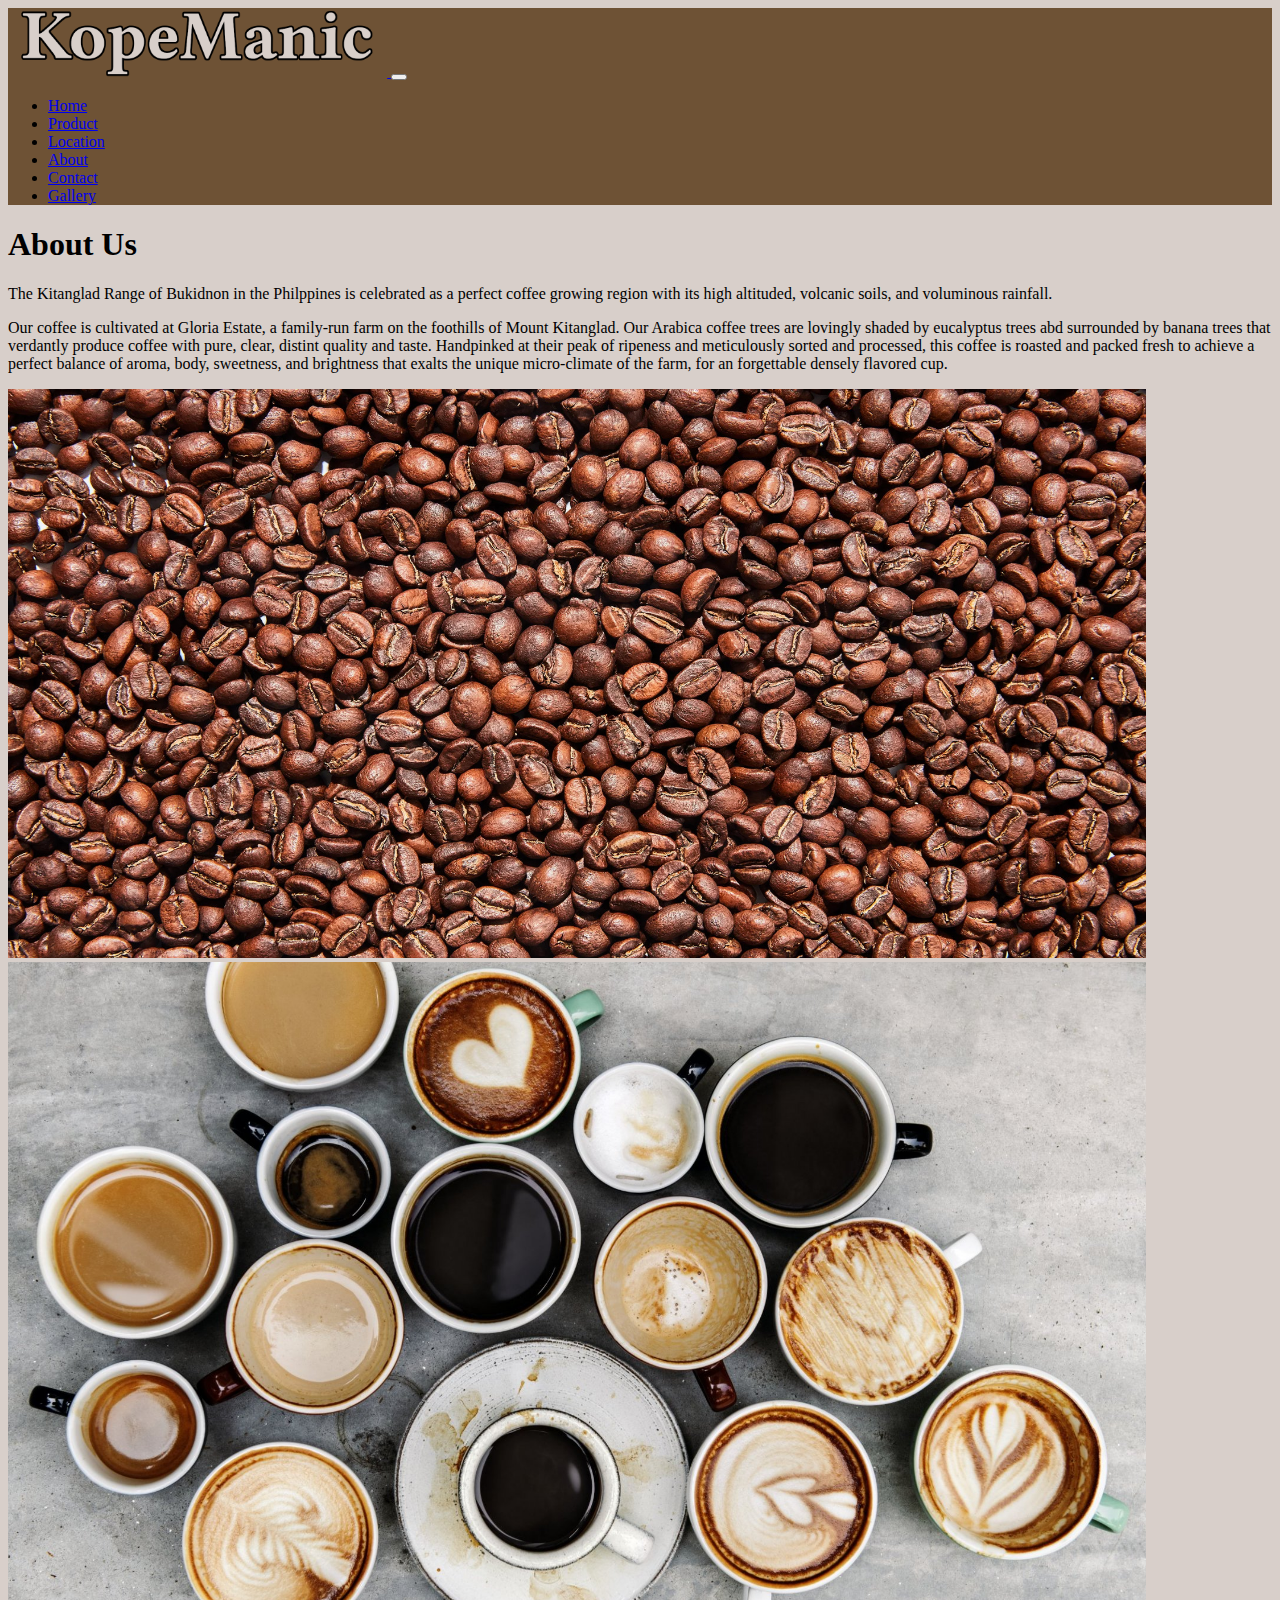
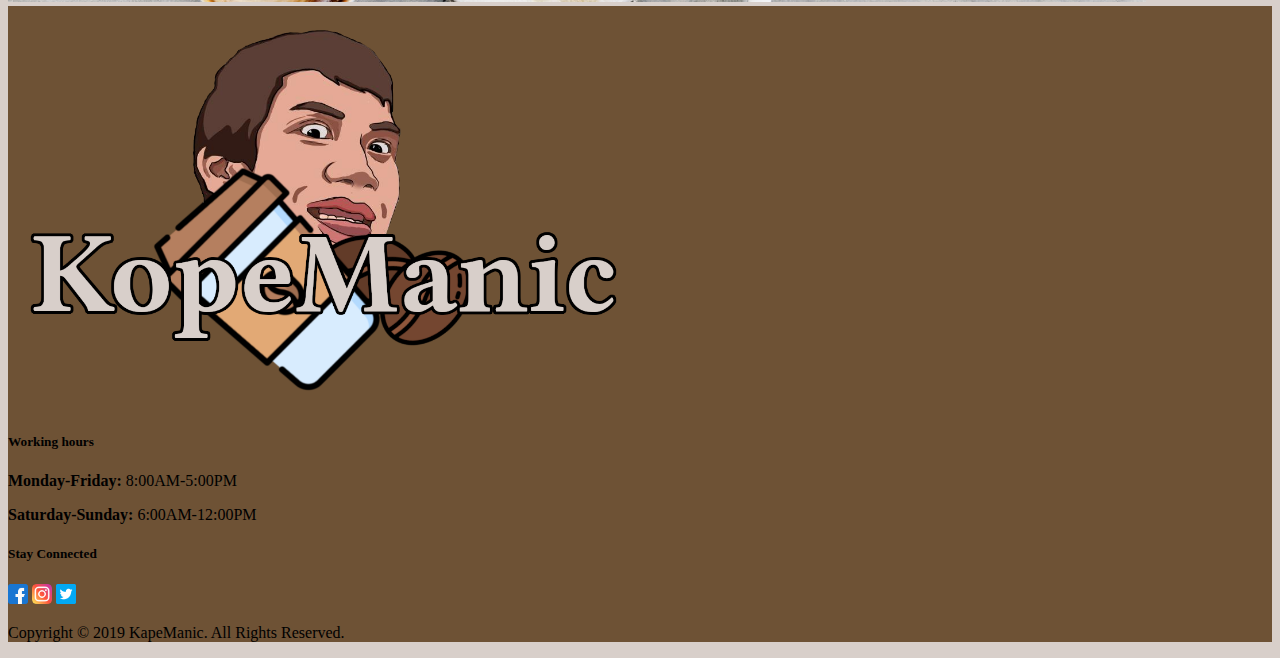
==== about.html @ cada4bcd "Add files via upload" ====
<!DOCTYPE html>
<html>
<head>
	<meta charset="utf-8">
	<meta name="viewport" content="width=device-width, initial-scale=1">
	<title>Home</title>
	<link href="https://cdn.jsdelivr.net/npm/bootstrap@5.3.0-alpha1/dist/css/bootstrap.min.css" rel="stylesheet" integrity="sha384-GLhlTQ8iRABdZLl6O3oVMWSktQOp6b7In1Zl3/Jr59b6EGGoI1aFkw7cmDA6j6gD" crossorigin="anonymous">
	<link rel="stylesheet" type="text/css" href="coffee-style.css">
</head>
<body>
	<nav class="navbar navbar-expand-md bg-coffee" >
		<div class="container-fluid">
			<a class="navbar-brand" href="index.html">
				<img src="images/icons/textlogo.png" width="30%" alt="text logo" class="img-fluid">
			</a>
			<button class="navbar-toggler" type="button" data-bs-toggle="collapse" data-bs-target="#navbarcoffee" aria-controls="navbarcoffee" aria-expanded="false" aria-label="Toggle navigation">
				<span class="navbar-toggler-icon"></span>
			</button>
			<div class="collapse navbar-collapse" id="navbarcoffee">
				<ul class="navbar-nav me-auto mb-2 mb-md-0">
					<li class="nav-item">
						<a class="nav-link link-light" href="index.html">Home</a>
					</li>
					<li class="nav-item">
						<a class="nav-link link-light" href="product.html">Product</a>
					</li>
					<li class="nav-item">
						<a class="nav-link link-light" href="location.html">Location</a>
					</li>
					<li class="nav-item">
						<a class="nav-link link-dark active" aria-current="page" href="about.html">About</a>
					</li>
					<li class="nav-item">
						<a class="nav-link link-light" href="contact.html">Contact</a>
					</li>
					<li class="nav-item">
						<a class="nav-link link-light" href="gallery.html">Gallery</a>
					</li>
				</ul>
			</div>
		</div>
	</nav>

	<div class="container-md text-start bg-milk">
		<div class="row mt-5">
			<div class="col-md-6">
				<h1 class="display-1 text-center">About Us</h1>
				<p class="fs-5">The Kitanglad Range of Bukidnon in the Philppines is celebrated as a perfect coffee growing region with its high altituded, volcanic soils, and voluminous rainfall.</p>
				<p class="fs-5"> Our coffee is cultivated at Gloria Estate, a family-run farm on the foothills of Mount Kitanglad. Our Arabica coffee trees are lovingly shaded by eucalyptus trees abd surrounded by banana trees that verdantly produce coffee with pure, clear, distint quality and taste. Handpinked at their peak of ripeness and meticulously sorted and processed, this coffee is roasted and packed fresh to achieve a perfect balance of aroma, body, sweetness, and brightness that exalts the unique micro-climate of the farm, for an forgettable densely flavored cup.</p>
			</div>
			<div class="col-md-6">
				<img src="images/background/bg-img7-1.jpg" width="90%" class="img-fluid rounded">
				<img src="images/background/bg-img6.jpg" width="90%" class="img-fluid mt-2 rounded">
			</div>
		</div>
	</div>
	<!--Footer-->
	<div class="container-fluid bg-coffee mt-5 pt-3">
		<div class="row pt-2 pb-3">
			<div class="col-md-2">
				
			</div>

			<div class="col-md-4">
				<div class="text-center"><img src="images/icons/logo3.png" alt="logo" width="50%" class="img-fluid"></div>
			</div>
			<div class="col-md-6">
				<div class="row">
					<div class="col-md-4">
						<h5>Working hours</h5>
						<p><b>Monday-Friday:</b> 8:00AM-5:00PM</p>
						<p><b>Saturday-Sunday:</b> 6:00AM-12:00PM</p>
					</div>
					<div class="col-md-4">
						<h5>Stay Connected</h5>
						<a href="https://www.facebook.com"><img src="images/icons/facebook.png" width="20" class="img-fluid"></a> 
						<a href="https://www.instagram.com"><img src="images/icons/instagram.png" width="20" class="img-fluid"></a>
						<a href="https://twitter.com/?lang=en"><img src="images/icons/twitter.png" width="20" class="img-fluid"></a>
					</div>
					<div class="col-md-4"></div>
				</div>
			</div>
		</div>
		<div class="row">
			<div class="col-md-12 text-center">
				<p>Copyright © 2019 KapeManic. All Rights Reserved.</p>
			</div>
		</div>
	</div>
<script src="https://cdn.jsdelivr.net/npm/bootstrap@5.3.0-alpha1/dist/js/bootstrap.bundle.min.js" integrity="sha384-w76AqPfDkMBDXo30jS1Sgez6pr3x5MlQ1ZAGC+nuZB+EYdgRZgiwxhTBTkF7CXvN" crossorigin="anonymous"></script>
</body>
</html>
---- coffee-style.css ----
body{
	background-color:#d8cfca;
}
.background-img{
	background-image: url("images/banner/coffeebanner7.jpg");
}
.bg-coffee{
	background-color:#6e5235;
}
.bg-milk{
	background-color:#d8cfca;
}
.tx-milk{
  color:#d8cfca; 
}
.spanprice{
  color:#6e5235;
}
.coffee-shadow{
  text-shadow: 0.1vw 0.1vw #6e5235;
}
.coffee-border{
  border-color: #6e5235;
  border-style: solid;
  border-width: thick;
}
.coffee-border-right{
  border-color: #6e5235;
  border-right-style: solid;
  border-width: thick;
}

.coffee-border-left{
  border-color: #6e5235;
  border-left-style: solid;
  border-width: thick;
}
/* Menu Gallery Start */

.coffeeslide {
  display: none;
}

.cursor {
  cursor: pointer;
}

.coffee-container {
  text-align: center;
  background-color: #6e5235;
  color: white;
}

.demo {
  opacity: 0.6;
}

.active,
.demo:hover {
  opacity: 1;
}

/* Menu Gallery End */

.placethebutton{
  bottom: 2vw;
  right: 4vw;
}
.bottom-25{
  bottom: 25%;
}

.close-button{
  margin-top: 1vw;
  margin-right: 1vw;
}
.star{
  color: orange;
}
.star-1{
  font-size: 225%;
  color: orange;
}
.star-2{
  font-size: 200%;
  color: orange;
}
.star-3{
  font-size: 175%;
  color: orange;
}
.star-4{
  font-size: 150%;
  color: orange;
}
.star-5{
  font-size: 125%;
  color: orange;
}
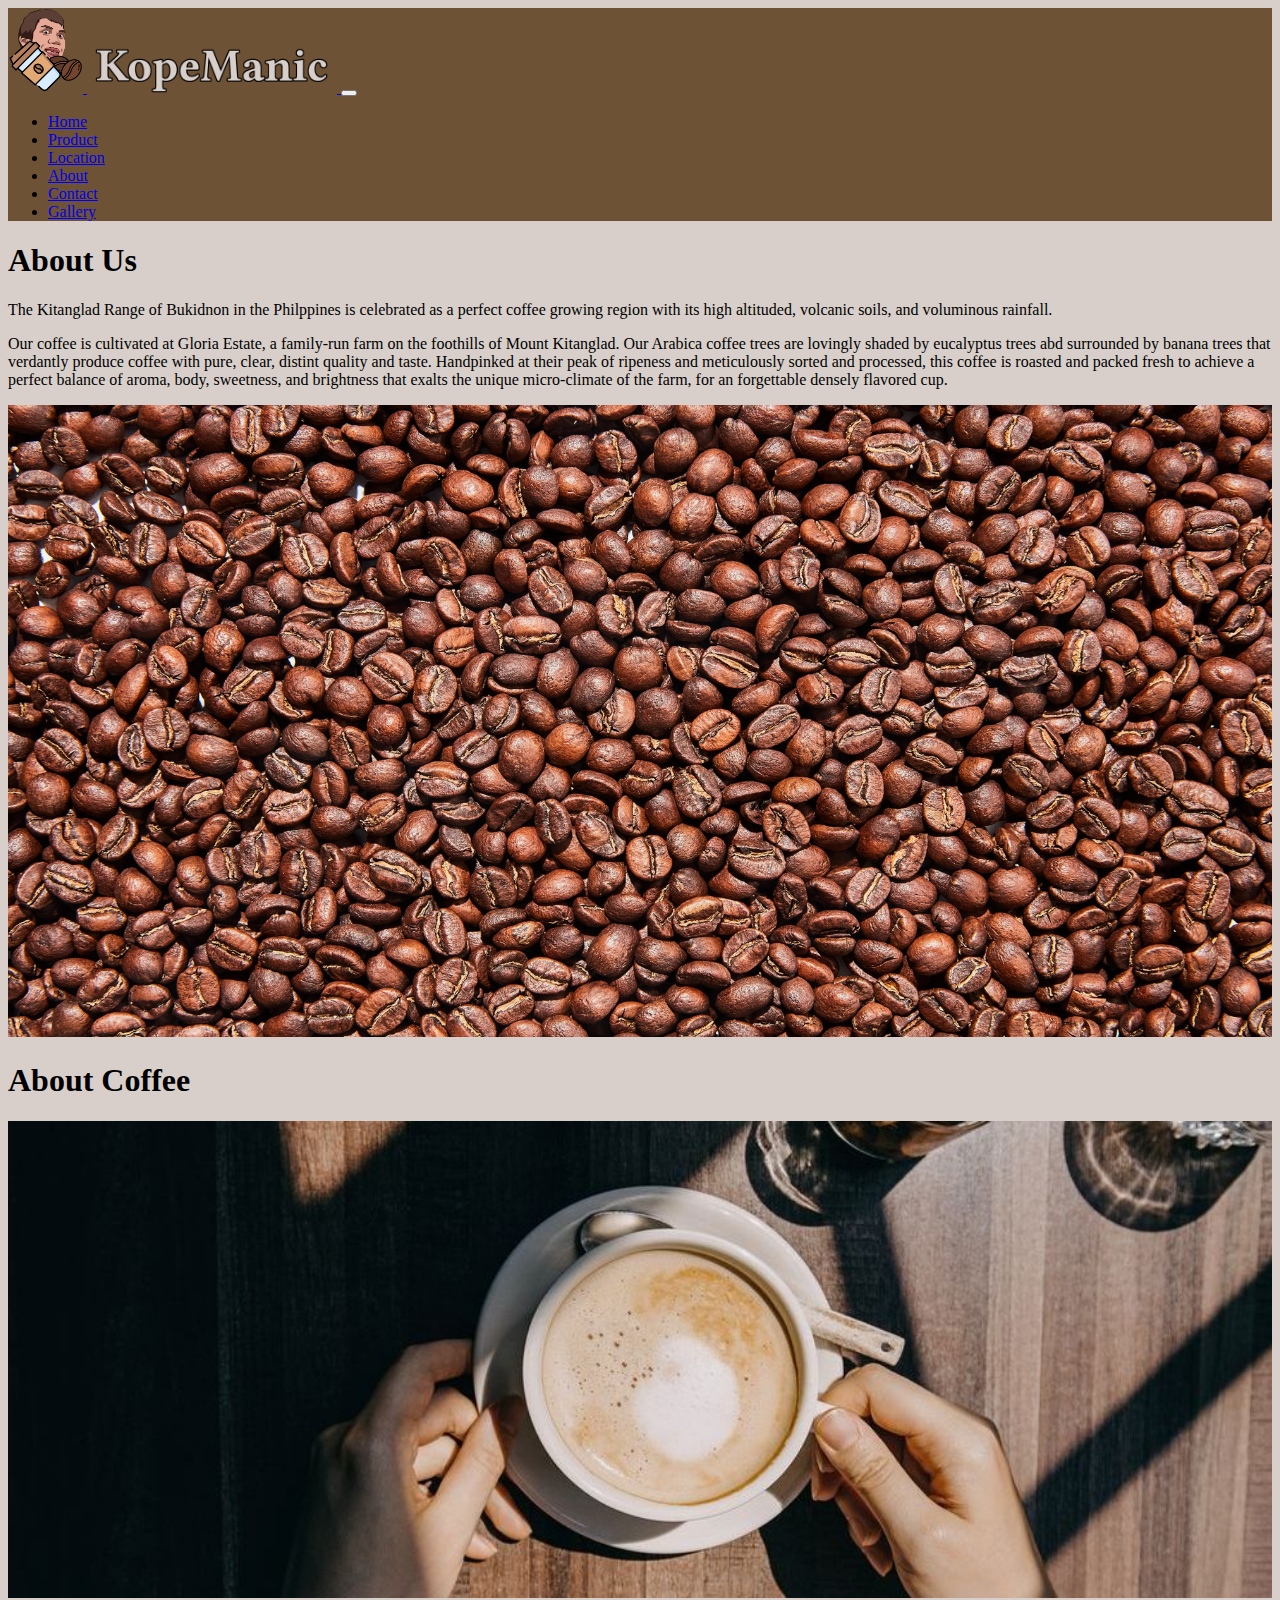
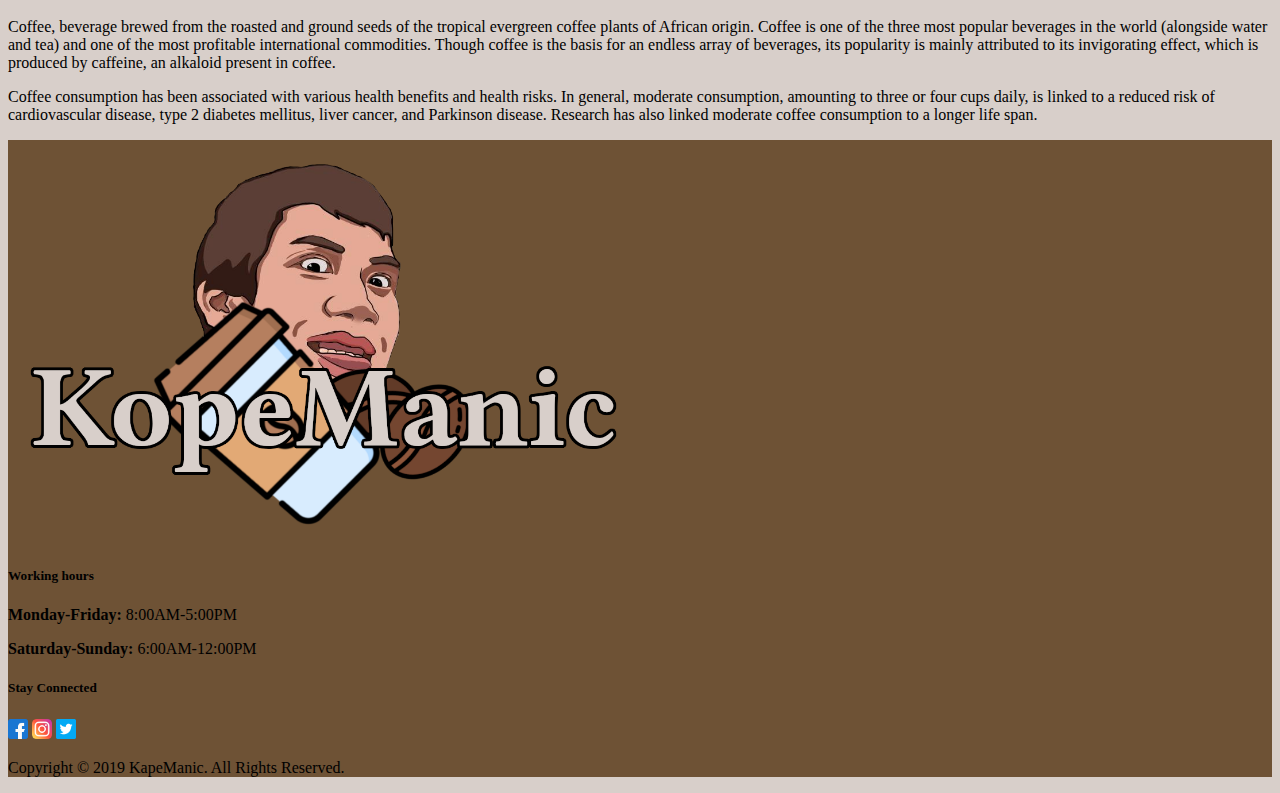
==== commit 55139a16: "Add files via upload" ====
--- a/about.html
+++ b/about.html
@@ -11,7 +11,8 @@
 	<nav class="navbar navbar-expand-md bg-coffee" >
 		<div class="container-fluid">
 			<a class="navbar-brand" href="index.html">
-				<img src="images/icons/textlogo.png" width="30%" alt="text logo" class="img-fluid">
+				<img src="images/icons/facelogo.png" width="75" alt="text logo" >
+				<img src="images/icons/textlogo.png" width="250" alt="text logo" >
 			</a>
 			<button class="navbar-toggler" type="button" data-bs-toggle="collapse" data-bs-target="#navbarcoffee" aria-controls="navbarcoffee" aria-expanded="false" aria-label="Toggle navigation">
 				<span class="navbar-toggler-icon"></span>
@@ -43,14 +44,18 @@
 
 	<div class="container-md text-start bg-milk">
 		<div class="row mt-5">
+			<div class="col-md-12"><h1 class="display-1 text-center">About Us</h1></div> 
 			<div class="col-md-6">
-				<h1 class="display-1 text-center">About Us</h1>
 				<p class="fs-5">The Kitanglad Range of Bukidnon in the Philppines is celebrated as a perfect coffee growing region with its high altituded, volcanic soils, and voluminous rainfall.</p>
 				<p class="fs-5"> Our coffee is cultivated at Gloria Estate, a family-run farm on the foothills of Mount Kitanglad. Our Arabica coffee trees are lovingly shaded by eucalyptus trees abd surrounded by banana trees that verdantly produce coffee with pure, clear, distint quality and taste. Handpinked at their peak of ripeness and meticulously sorted and processed, this coffee is roasted and packed fresh to achieve a perfect balance of aroma, body, sweetness, and brightness that exalts the unique micro-climate of the farm, for an forgettable densely flavored cup.</p>
 			</div>
-			<div class="col-md-6">
-				<img src="images/background/bg-img7-1.jpg" width="90%" class="img-fluid rounded">
-				<img src="images/background/bg-img6.jpg" width="90%" class="img-fluid mt-2 rounded">
+			<div class="col-md-6 text-center"><img src="images/background/bg-img7-1.jpg" width="100%" class="img-fluid rounded"></div>
+			<div class="col-md-12 mb-5"><h1 class="display-1 text-center">About Coffee</h1></div>
+			<div class="col-md-6"><img src="images/background/bg-img5.jpg" width="100%" class="img-fluid rounded"></div>
+			<div class="col-md-6"><p class="fs-5">Coffee, beverage brewed from the roasted and ground seeds of the tropical evergreen coffee plants of African origin. Coffee is one of the three most popular beverages in the world (alongside water and tea) and one of the most profitable international commodities. Though coffee is the basis for an endless array of beverages, its popularity is mainly attributed to its invigorating effect, which is produced by caffeine, an alkaloid present in coffee. </p></div>
+			
+			<div class="col-md-12 mt-3">	
+				<p class="fs-5">Coffee consumption has been associated with various health benefits and health risks. In general, moderate consumption, amounting to three or four cups daily, is linked to a reduced risk of cardiovascular disease, type 2 diabetes mellitus, liver cancer, and Parkinson disease. Research has also linked moderate coffee consumption to a longer life span.</p>
 			</div>
 		</div>
 	</div>
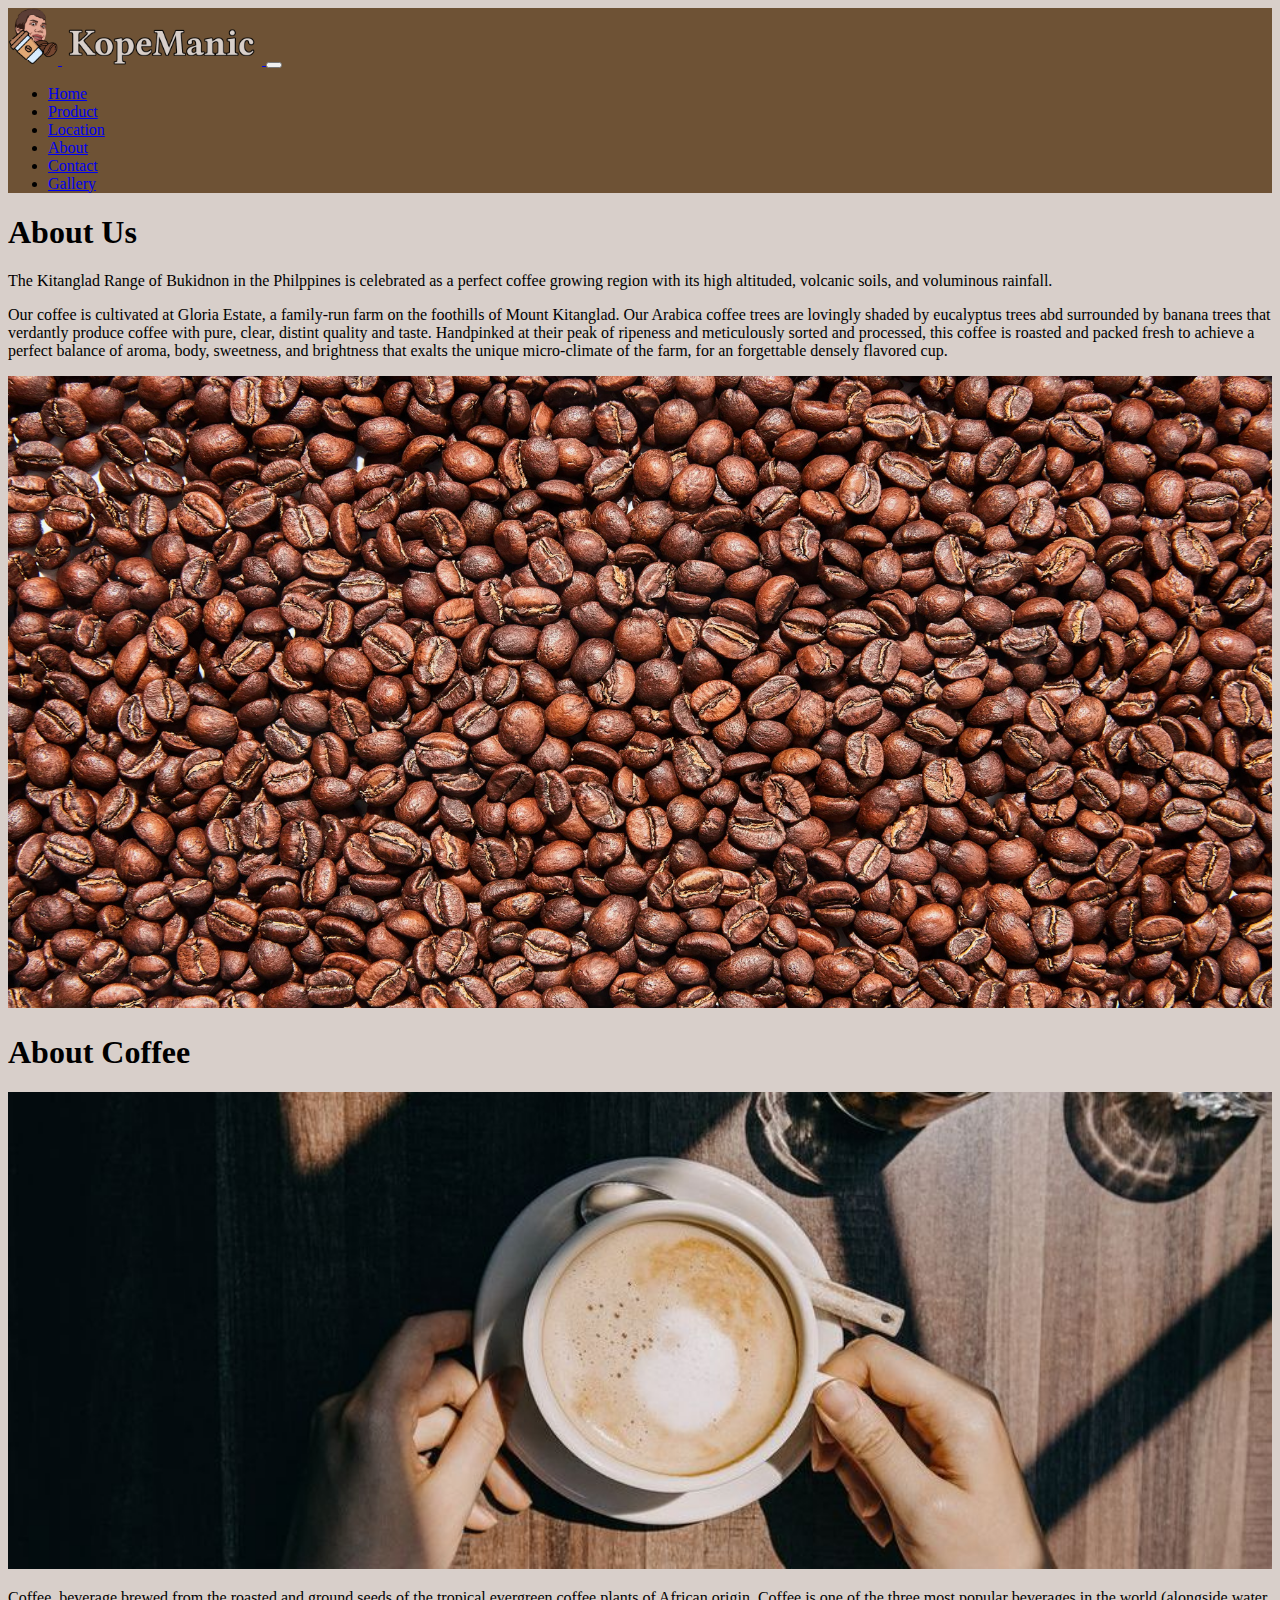
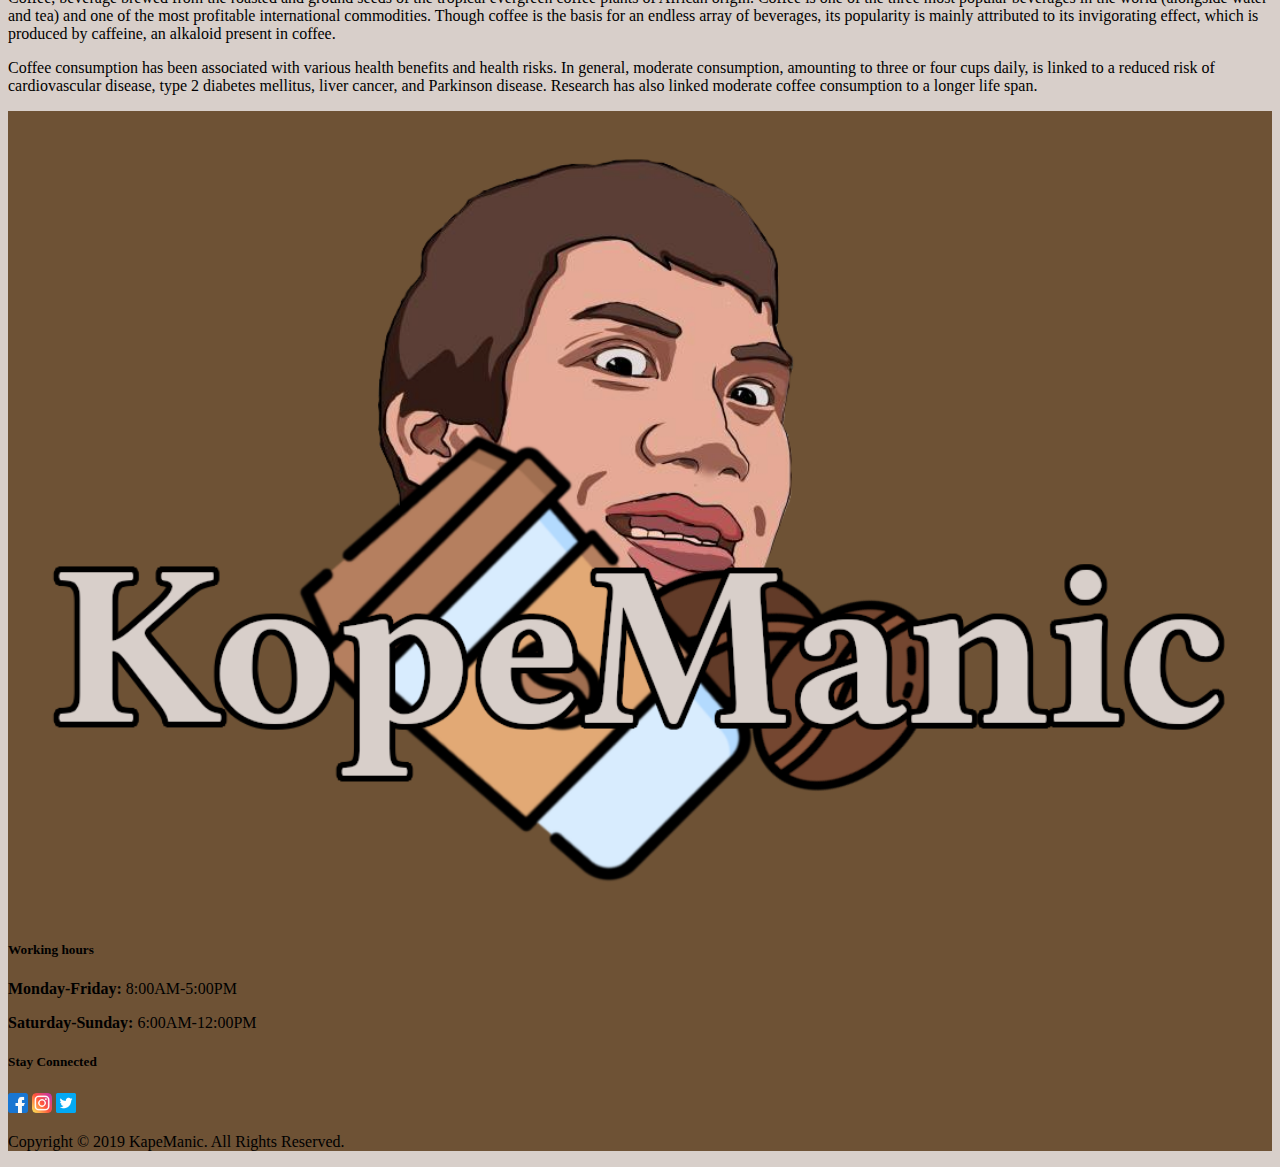
==== commit 5fb38d8c: "Add files via upload" ====
--- a/about.html
+++ b/about.html
@@ -11,8 +11,8 @@
 	<nav class="navbar navbar-expand-md bg-coffee" >
 		<div class="container-fluid">
 			<a class="navbar-brand" href="index.html">
-				<img src="images/icons/facelogo.png" width="75" alt="text logo" >
-				<img src="images/icons/textlogo.png" width="250" alt="text logo" >
+				<img src="images/icons/facelogo.png" width="50" alt="text logo" >
+				<img src="images/icons/textlogo.png" width="200" alt="text logo" >
 			</a>
 			<button class="navbar-toggler" type="button" data-bs-toggle="collapse" data-bs-target="#navbarcoffee" aria-controls="navbarcoffee" aria-expanded="false" aria-label="Toggle navigation">
 				<span class="navbar-toggler-icon"></span>
@@ -60,34 +60,32 @@
 		</div>
 	</div>
 	<!--Footer-->
-	<div class="container-fluid bg-coffee mt-5 pt-3">
-		<div class="row pt-2 pb-3">
-			<div class="col-md-2">
-				
-			</div>
-
-			<div class="col-md-4">
-				<div class="text-center"><img src="images/icons/logo3.png" alt="logo" width="50%" class="img-fluid"></div>
-			</div>
-			<div class="col-md-6">
-				<div class="row">
-					<div class="col-md-4">
-						<h5>Working hours</h5>
-						<p><b>Monday-Friday:</b> 8:00AM-5:00PM</p>
-						<p><b>Saturday-Sunday:</b> 6:00AM-12:00PM</p>
+	<div class="container-fluid bg-coffee mt-5 pt-3 text-center">
+		<div class="container-md">
+			<div class="row">
+				<div class="col-md-3">
+					<img src="images/icons/logo3.png" alt="logo" width="100%" class="img-fluid">
+				</div>
+				<div class="col-md-9">
+					<div class="row">
+						<div class="col-md-6">
+							<h5>Working hours</h5>
+							<p><b>Monday-Friday:</b> 8:00AM-5:00PM</p>
+							<p><b>Saturday-Sunday:</b> 6:00AM-12:00PM</p>
+						</div>
+						<div class="col-md-6">
+							<h5>Stay Connected</h5>
+							<a href="https://www.facebook.com"><img src="images/icons/facebook.png" width="20" class="img-fluid"></a> 
+							<a href="https://www.instagram.com"><img src="images/icons/instagram.png" width="20" class="img-fluid"></a>
+							<a href="https://twitter.com/?lang=en"><img src="images/icons/twitter.png" width="20" class="img-fluid"></a>
+						</div>
 					</div>
-					<div class="col-md-4">
-						<h5>Stay Connected</h5>
-						<a href="https://www.facebook.com"><img src="images/icons/facebook.png" width="20" class="img-fluid"></a> 
-						<a href="https://www.instagram.com"><img src="images/icons/instagram.png" width="20" class="img-fluid"></a>
-						<a href="https://twitter.com/?lang=en"><img src="images/icons/twitter.png" width="20" class="img-fluid"></a>
-					</div>
-					<div class="col-md-4"></div>
 				</div>
 			</div>
 		</div>
+		
 		<div class="row">
-			<div class="col-md-12 text-center">
+			<div class="col-md-12 text-center mt-3">
 				<p>Copyright © 2019 KapeManic. All Rights Reserved.</p>
 			</div>
 		</div>
--- a/coffee-style.css
+++ b/coffee-style.css
@@ -19,6 +19,10 @@
 .coffee-shadow{
   text-shadow: 0.1vw 0.1vw #6e5235;
 }
+.black-shadow{
+  text-shadow: 0.2vw 0.2vw black;
+}
+
 .coffee-border{
   border-color: #6e5235;
   border-style: solid;
@@ -74,6 +78,7 @@
   margin-top: 1vw;
   margin-right: 1vw;
 }
+
 .star{
   color: orange;
 }
